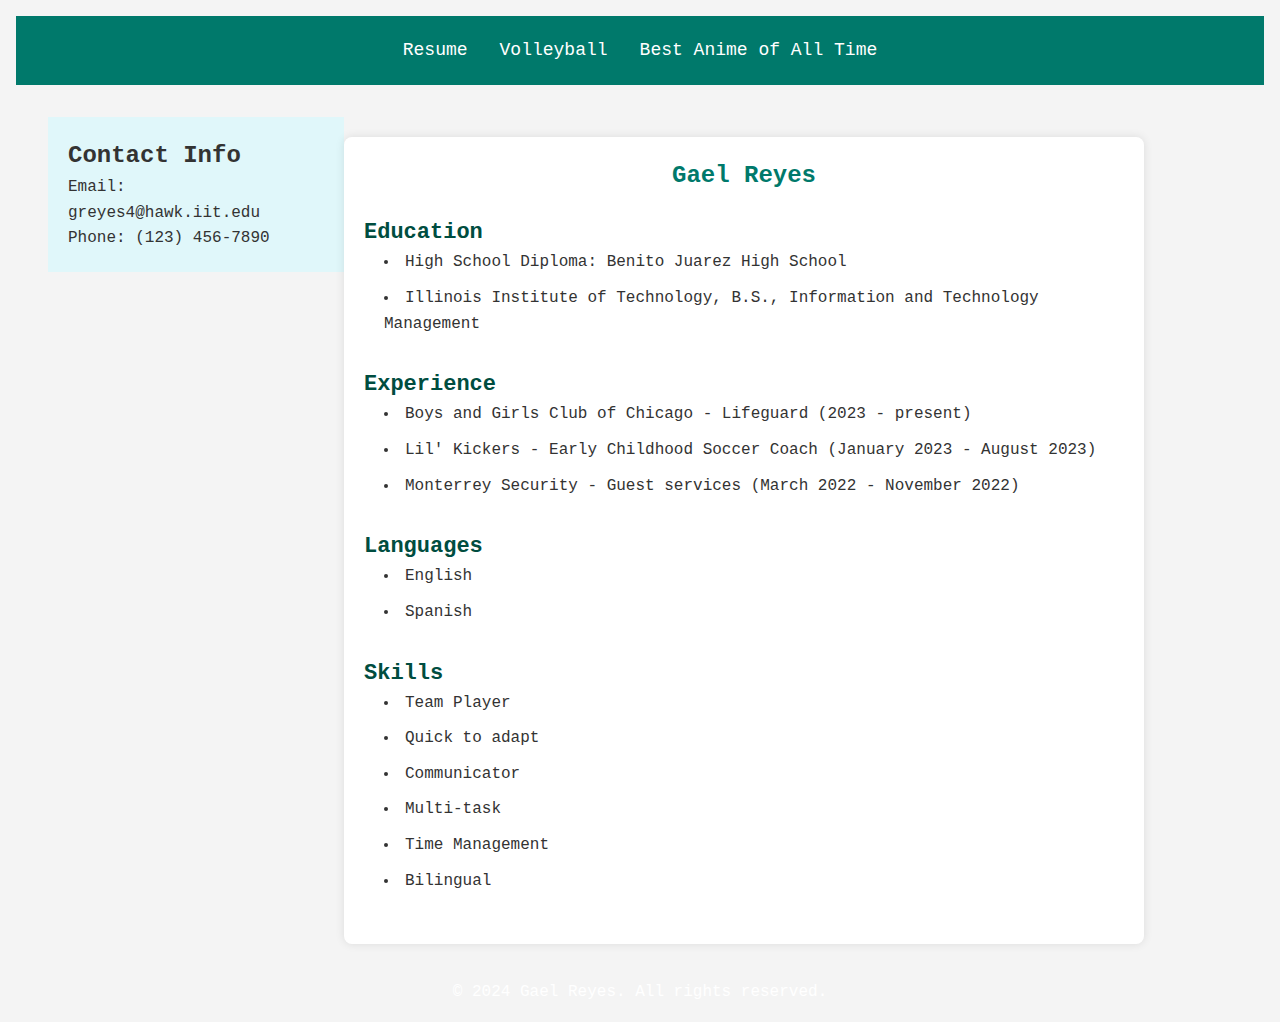
==== index.html @ b9690bb2 "commiting to main" ====
<!DOCTYPE html>
<html lang="en">
  <head>
    <meta charset="utf-8">
    <title>Resume</title>
    <link rel="stylesheet" href="styles.css">
    <link rel="stylesheet" href="reset.css">	
  </head>
  <body>
    <header>
      <ul>
        <li><a href="index.html">Resume</a></li>
        <li><a href="sports.html">Volleyball</a></li>
        <li><a href="anime.html">Best Anime of All Time</a></li>
      </ul>
    </header>

    <div class="container">
      <aside class="sidebar">
        <h2>Contact Info</h2>
        <p>Email: greyes4@hawk.iit.edu</p>
        <p>Phone: (123) 456-7890</p>
      </aside>

      <main class="main-content">
        <h1>Gael Reyes</h1>

        <section>
          <h2>Education</h2>
          <ul>
            <li>High School Diploma: Benito Juarez High School</li>
            <li>Illinois Institute of Technology, B.S., Information and Technology Management</li>
          </ul>
        </section>

        <section>
          <h2>Experience</h2>
          <ul>
            <li>Boys and Girls Club of Chicago - Lifeguard (2023 - present)</li>
            <li>Lil' Kickers - Early Childhood Soccer Coach (January 2023 - August 2023)</li>
            <li>Monterrey Security - Guest services (March 2022 - November 2022)</li>
          </ul>
        </section>

        <section>
          <h2>Languages</h2>
          <ul>
            <li>English</li>
            <li>Spanish</li>
          </ul>
        </section>

        <section>
          <h2>Skills</h2>
          <ul>
            <li>Team Player</li>
            <li>Quick to adapt</li>
            <li>Communicator</li>
            <li>Multi-task</li>
            <li>Time Management</li>
            <li>Bilingual</li>
          </ul>
        </section>
      </main>

      <footer class="footer">
        <p>&copy; 2024 Gael Reyes. All rights reserved.</p>
      </footer>
    </div>

  </body>
</html>
---- styles.css ----
/* Basic Reset */
* {
  margin: 0;
  padding: 0;
  box-sizing: border-box;
}


/* Body Style */
body {
  font-family: Arial, sans-serif;
  background-color: #e0f7fa; /* Choose either #e0f7fa or #f4f4f9 */
  color: #333;
  line-height: 1.6;
  padding: 20px;
}


/* Header Styles */
header {
  background-color: #00796b; /* Choose either #00796b or #444 */
  padding: 15px 0;
}

header ul {
  list-style: none;
  display: flex;
  justify-content: center;
}

header ul li {
  margin: 0 15px;
}

header ul li a {
  color: #fff;
  text-decoration: none;
  font-size: 18px;
  transition: color 0.3s;
}

header ul li a:hover {
  color: #ffd700; /* Choose either #ffeb3b or #ffd700 */
}


/* Main Content Styles */
main {
  max-width: 800px;
  margin: 20px auto;
  background-color: #fff;
  padding: 20px;
  border-radius: 8px;
  box-shadow: 0 0 10px rgba(0, 0, 0, 0.1);
}

main h1 {
  color: #00796b; /* Choose a consistent color for h1 */
  font-size: 24px;
  margin-bottom: 10px;
  text-align: center;
}

main h2 {
  font-size: 22px;
  color: #004d40;
  margin-top: 20px;
}

main h3 {
  color: #00695c;
  font-size: 20px;
  margin-top: 15px;
}

main p {
  margin-bottom: 15px;
}

main ul {
  list-style: disc inside;
  margin-left: 20px;
}

main ul li {
  margin-bottom: 10px;
}

main img {
  max-width: 100%;
  display: block;
  margin: 15px 0;
  border-radius: 8px;
}


/* Iframe */
iframe {
  width: 100%;
  height: 315px;
  border: none;
  margin-top: 10px;
  margin-bottom: 15px;
}


/* Section Styles */
section {
  margin-bottom: 30px;
}


/* Responsive Design */
@media (max-width: 768px) {
  header ul {
    flex-direction: column;
    align-items: center;
  }

  header ul li {
    margin: 10px 0;
  }

  main {
    padding: 15px;
  }

  iframe {
    height: 250px;
  }
}
iframe {
	border: none;
}
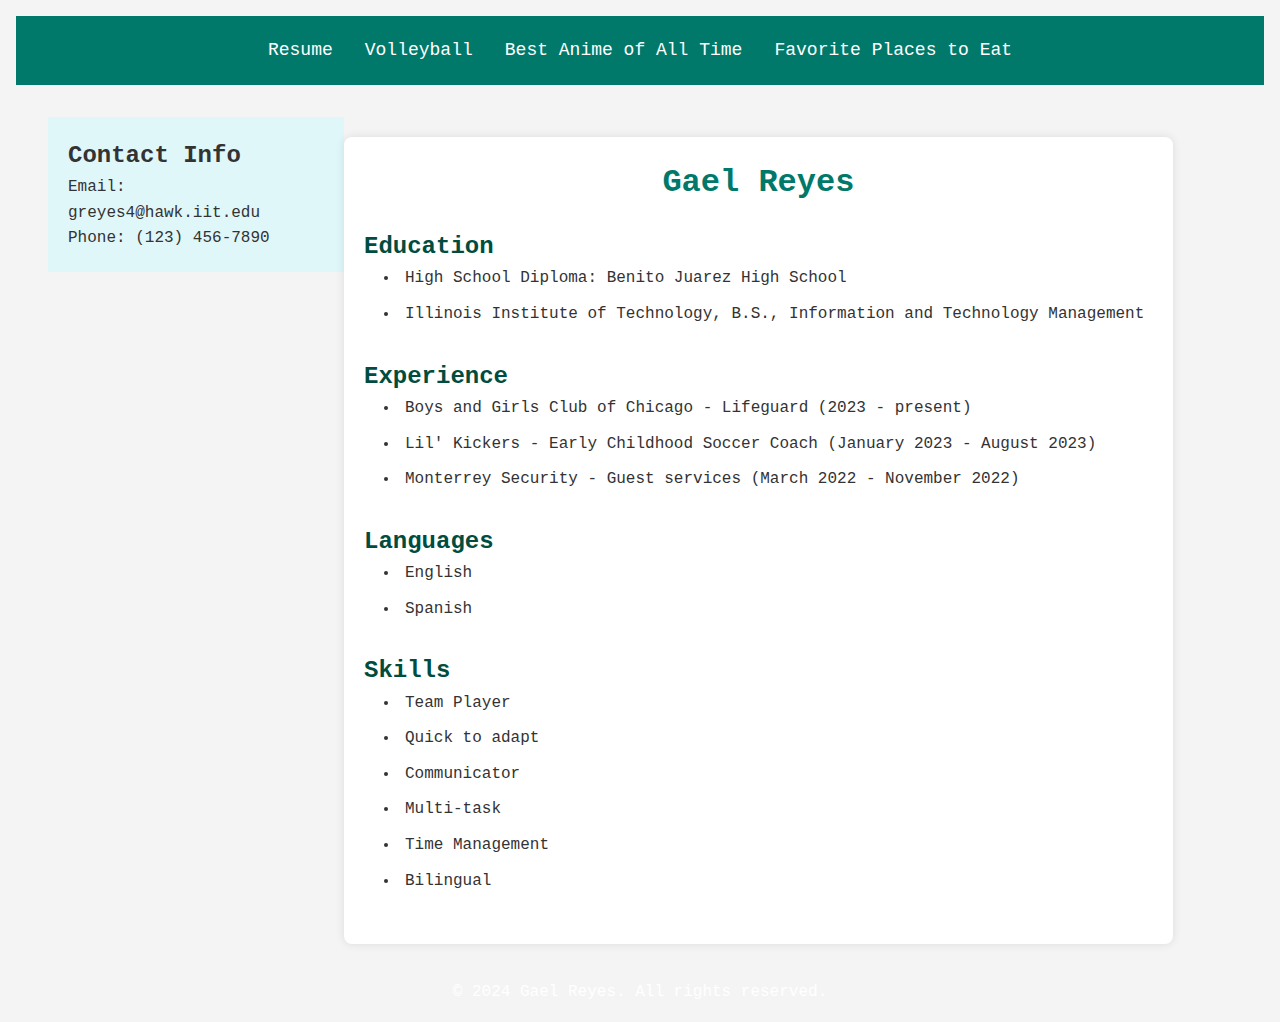
==== commit ef2af7fc: "Update index.html" ====
--- a/index.html
+++ b/index.html
@@ -12,6 +12,8 @@
         <li><a href="index.html">Resume</a></li>
         <li><a href="sports.html">Volleyball</a></li>
         <li><a href="anime.html">Best Anime of All Time</a></li>
+		<li><a href="maps.html">Favorite Places to Eat</a></li>
+
       </ul>
     </header>
 
--- a/styles.css
+++ b/styles.css
@@ -5,20 +5,18 @@
   box-sizing: border-box;
 }
 
-
 /* Body Style */
 body {
   font-family: Arial, sans-serif;
-  background-color: #e0f7fa; /* Choose either #e0f7fa or #f4f4f9 */
+  background-color: #e0f7fa;
   color: #333;
   line-height: 1.6;
   padding: 20px;
 }
 
-
 /* Header Styles */
 header {
-  background-color: #00796b; /* Choose either #00796b or #444 */
+  background-color: #00796b;
   padding: 15px 0;
 }
 
@@ -40,9 +38,8 @@
 }
 
 header ul li a:hover {
-  color: #ffd700; /* Choose either #ffeb3b or #ffd700 */
+  color: #ffd700;
 }
-
 
 /* Main Content Styles */
 main {
@@ -55,7 +52,7 @@
 }
 
 main h1 {
-  color: #00796b; /* Choose a consistent color for h1 */
+  color: #00796b;
   font-size: 24px;
   margin-bottom: 10px;
   text-align: center;
@@ -93,7 +90,6 @@
   border-radius: 8px;
 }
 
-
 /* Iframe */
 iframe {
   width: 100%;
@@ -103,32 +99,68 @@
   margin-bottom: 15px;
 }
 
-
 /* Section Styles */
 section {
   margin-bottom: 30px;
 }
 
+/* Responsive Design */
 
-/* Responsive Design */
-@media (max-width: 768px) {
+/* For screens 768px and wider */
+@media (min-width: 768px) {
   header ul {
-    flex-direction: column;
-    align-items: center;
-  }
-
-  header ul li {
-    margin: 10px 0;
+    justify-content: space-between;
+    padding: 0 50px;
   }
 
   main {
-    padding: 15px;
+    padding: 30px;
+    max-width: 90%;
+  }
+
+  main h1 {
+    font-size: 28px;
+  }
+
+  main h2 {
+    font-size: 24px;
   }
 
   iframe {
-    height: 250px;
+    height: 400px;
   }
 }
-iframe {
-	border: none;
-}+
+/* For screens 1024px and wider */
+@media (min-width: 1024px) {
+  header {
+    display: flex;
+    justify-content: space-between;
+    align-items: center;
+    padding: 20px 50px;
+  }
+
+  header ul {
+    flex: 1;
+    justify-content: space-around;
+  }
+
+  main {
+    max-width: 70%;
+    padding: 40px;
+  }
+
+  main h1 {
+    font-size: 32px;
+    margin-bottom: 20px;
+  }
+
+  iframe {
+    height: 500px;
+  }
+
+  main p {
+    font-size: 18px;
+    line-height: 1.8;
+  }
+}
